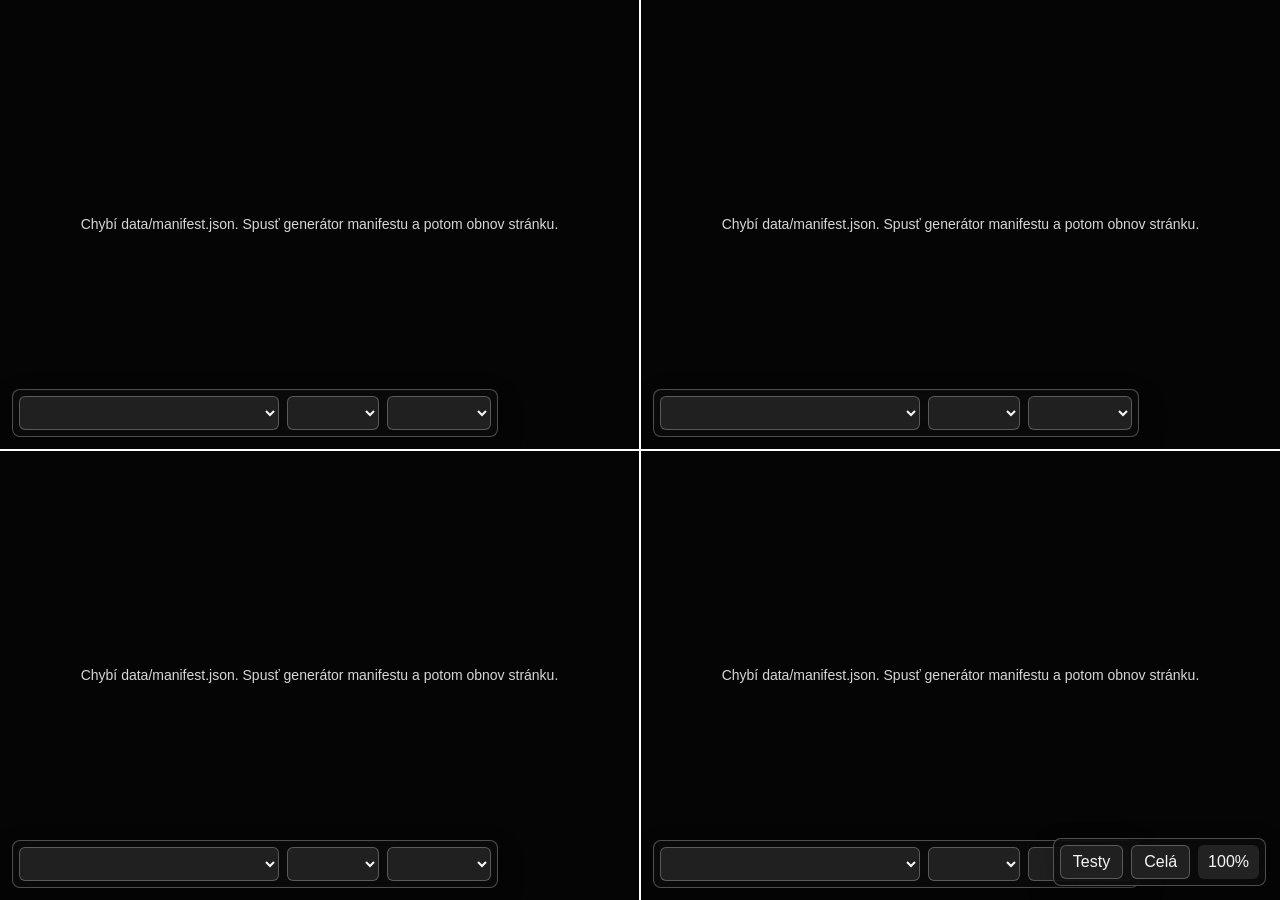
==== compare.html @ 930265e1 "Add files via upload" ====
<!doctype html>
<html lang="cs">
  <head>
    <meta charset="utf-8">
    <meta name="viewport" content="width=device-width, initial-scale=1">
    <title>35 mm lens comparison | PhotoCompare</title>
    <link rel="stylesheet" href="./styles.css?v=6">
  </head>
  <body class="compare-page">
    <main class="compare-grid" id="compareGrid" aria-label="Porovnání čtyř fotografií">
      <section class="pane" data-pane="0">
        <img class="photo" alt="">
        <div class="status" aria-live="polite">Načítám...</div>
        <div class="controls">
          <select class="lens-select" aria-label="Objektiv"></select>
          <select class="aperture-select" aria-label="Clona"></select>
          <select class="exposure-select" aria-label="Kompenzace expozice"></select>
        </div>
      </section>
      <section class="pane" data-pane="1">
        <img class="photo" alt="">
        <div class="status" aria-live="polite">Načítám...</div>
        <div class="controls">
          <select class="lens-select" aria-label="Objektiv"></select>
          <select class="aperture-select" aria-label="Clona"></select>
          <select class="exposure-select" aria-label="Kompenzace expozice"></select>
        </div>
      </section>
      <section class="pane" data-pane="2">
        <img class="photo" alt="">
        <div class="status" aria-live="polite">Načítám...</div>
        <div class="controls">
          <select class="lens-select" aria-label="Objektiv"></select>
          <select class="aperture-select" aria-label="Clona"></select>
          <select class="exposure-select" aria-label="Kompenzace expozice"></select>
        </div>
      </section>
      <section class="pane" data-pane="3">
        <img class="photo" alt="">
        <div class="status" aria-live="polite">Načítám...</div>
        <div class="controls">
          <select class="lens-select" aria-label="Objektiv"></select>
          <select class="aperture-select" aria-label="Clona"></select>
          <select class="exposure-select" aria-label="Kompenzace expozice"></select>
        </div>
      </section>
    </main>

    <div class="toolbar" aria-label="Ovládání zobrazení">
      <a class="toolbar-link" href="./index.html" title="Zpět na seznam testů">Testy</a>
      <button id="fitButton" type="button" title="Přizpůsobit celé fotografii">Celá</button>
      <output id="zoomReadout" aria-label="Zoom">100%</output>
    </div>

    <script src="./app.js?v=7" type="module"></script>
  </body>
</html>
---- styles.css ----
:root {
  color-scheme: dark;
  font-family: Inter, "Segoe UI", Roboto, Arial, sans-serif;
  background: #1c1d20;
}

* {
  box-sizing: border-box;
}

html,
body {
  width: 100%;
  height: 100%;
  margin: 0;
  overflow: hidden;
}

body {
  background: #1c1d20;
  color: #ffffff;
}

button,
select,
a {
  font: inherit;
}

.home-page {
  min-height: 100%;
  overflow: auto;
  background:
    linear-gradient(135deg, rgba(255, 255, 255, 0.08), transparent 42%),
    #1c1d20;
}

.home-shell {
  width: min(1120px, calc(100% - 40px));
  min-height: 100vh;
  margin: 0 auto;
  padding: 72px 0;
}

.home-hero {
  width: 100%;
  max-width: none;
  padding: 8vh 0 48px;
}

.home-title {
  margin: 0;
  max-width: none;
  font-size: 46px;
  line-height: 1.12;
  white-space: nowrap;
}

.test-list {
  padding-top: 18px;
  border-top: 1px solid rgba(255, 255, 255, 0.16);
}

.test-list h2 {
  margin: 0 0 18px;
  color: #d8dbe0;
  font-size: 15px;
  font-weight: 700;
  letter-spacing: 0.04em;
  text-transform: uppercase;
}

.test-card {
  display: grid;
  gap: 12px;
  width: 100%;
  padding: 24px;
  border: 1px solid rgba(255, 255, 255, 0.18);
  border-radius: 8px;
  color: #ffffff;
  text-decoration: none;
  background: rgba(255, 255, 255, 0.07);
}

.test-card:hover {
  border-color: rgba(255, 255, 255, 0.42);
  background: rgba(255, 255, 255, 0.1);
}

.test-card-title {
  font-size: 24px;
  font-weight: 750;
}

.test-card-meta {
  color: #c8ccd4;
  font-size: 15px;
  line-height: 1.45;
}

.compare-page {
  overflow: hidden;
  background: #ffffff;
}

.compare-grid {
  display: grid;
  grid-template-columns: minmax(0, 1fr) minmax(0, 1fr);
  grid-template-rows: minmax(0, 1fr) minmax(0, 1fr);
  gap: 2px;
  width: 100vw;
  height: 100vh;
  background: #ffffff;
}

.pane {
  position: relative;
  min-width: 0;
  min-height: 0;
  overflow: hidden;
  background: #050505;
  cursor: grab;
  user-select: none;
  touch-action: none;
}

.pane.is-dragging {
  cursor: grabbing;
}

.photo {
  position: absolute;
  top: 0;
  left: 0;
  display: block;
  max-width: none;
  max-height: none;
  transform: translateZ(0);
  will-change: left, top, width, height;
  user-select: none;
  -webkit-user-drag: none;
  filter: brightness(var(--brightness, 1));
}

.photo.is-hidden {
  visibility: hidden;
}

.status {
  position: absolute;
  inset: 0;
  display: grid;
  place-items: center;
  padding: 24px;
  color: #d7d7d7;
  font-size: 14px;
  line-height: 1.35;
  text-align: center;
  pointer-events: none;
}

.status.is-hidden {
  display: none;
}

.controls {
  position: absolute;
  left: 12px;
  bottom: 12px;
  display: flex;
  align-items: center;
  gap: 8px;
  max-width: calc(100% - 24px);
  padding: 6px;
  border: 1px solid rgba(255, 255, 255, 0.28);
  border-radius: 8px;
  background: rgba(12, 12, 12, 0.78);
  box-shadow: 0 10px 26px rgba(0, 0, 0, 0.25);
  backdrop-filter: blur(12px);
}

select {
  min-width: 0;
  max-width: min(34vw, 320px);
  height: 34px;
  border: 1px solid rgba(255, 255, 255, 0.26);
  border-radius: 6px;
  padding: 0 30px 0 10px;
  color: #f6f6f6;
  background: #202020;
}

.lens-select {
  width: min(25vw, 260px);
}

.aperture-select {
  width: 92px;
}

.exposure-select {
  width: 104px;
}

.toolbar {
  position: fixed;
  right: 14px;
  bottom: 14px;
  display: flex;
  align-items: center;
  gap: 8px;
  padding: 6px;
  border: 1px solid rgba(255, 255, 255, 0.28);
  border-radius: 8px;
  background: rgba(12, 12, 12, 0.78);
  box-shadow: 0 10px 26px rgba(0, 0, 0, 0.25);
  backdrop-filter: blur(12px);
}

.toolbar button,
.toolbar-link,
.toolbar output {
  height: 34px;
  border-radius: 6px;
  color: #f6f6f6;
}

.toolbar button,
.toolbar-link {
  display: grid;
  place-items: center;
  border: 1px solid rgba(255, 255, 255, 0.26);
  padding: 0 12px;
  background: #202020;
  cursor: pointer;
  text-decoration: none;
}

.toolbar button:hover,
.toolbar-link:hover,
select:hover {
  border-color: rgba(255, 255, 255, 0.55);
}

.toolbar output {
  display: grid;
  min-width: 58px;
  place-items: center;
  padding: 0 10px;
  background: rgba(255, 255, 255, 0.1);
  font-variant-numeric: tabular-nums;
}

@media (max-width: 760px) {
  .controls {
    right: 8px;
    bottom: 8px;
    left: 8px;
  }

  .lens-select {
    flex: 1 1 auto;
    width: auto;
    max-width: none;
  }

  .aperture-select {
    flex: 0 0 82px;
  }

  .exposure-select {
    flex: 0 0 92px;
  }

  .toolbar {
    right: 8px;
    bottom: 8px;
  }
}

@media (max-width: 560px) {
  .home-shell {
    width: min(100% - 28px, 1120px);
    padding: 44px 0;
  }

  .home-hero {
    padding-top: 6vh;
  }

  .home-title {
    font-size: 34px;
    white-space: normal;
  }

  .controls {
    flex-wrap: wrap;
  }

  .aperture-select,
  .exposure-select {
    flex: 1 1 calc(50% - 4px);
  }
}
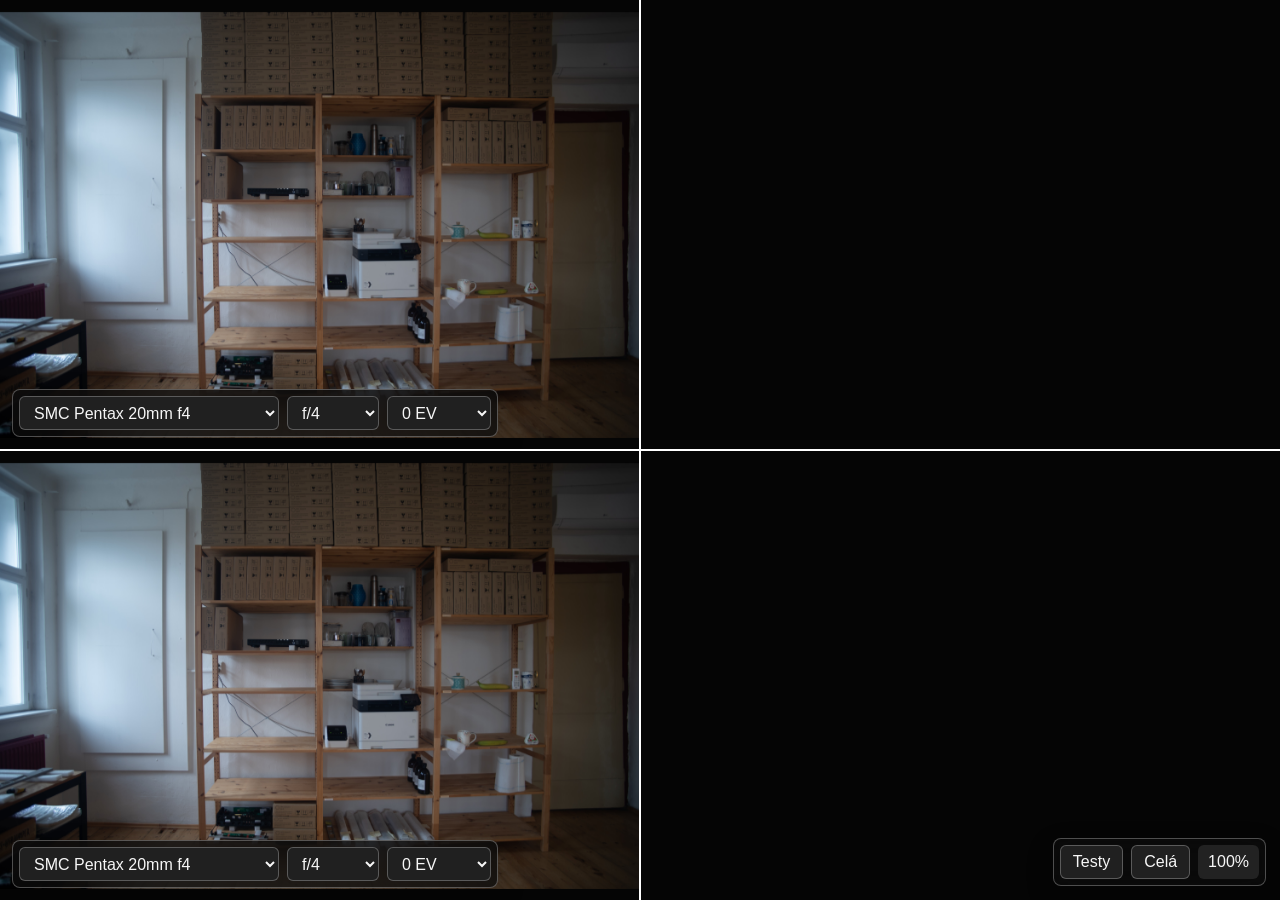
==== commit a95f818c: "Add 20mm and 50mm lens tests, app update" ====
--- a/compare.html
+++ b/compare.html
@@ -52,6 +52,6 @@
       <output id="zoomReadout" aria-label="Zoom">100%</output>
     </div>
 
-    <script src="./app.js?v=7" type="module"></script>
+    <script src="./app.js?v=10" type="module"></script>
   </body>
 </html>
--- a/styles.css
+++ b/styles.css
@@ -59,15 +59,6 @@
 .test-list {
   padding-top: 18px;
   border-top: 1px solid rgba(255, 255, 255, 0.16);
-}
-
-.test-list h2 {
-  margin: 0 0 18px;
-  color: #d8dbe0;
-  font-size: 15px;
-  font-weight: 700;
-  letter-spacing: 0.04em;
-  text-transform: uppercase;
 }
 
 .test-card {
@@ -179,6 +170,14 @@
   backdrop-filter: blur(12px);
 }
 
+.pane.is-empty {
+  cursor: default;
+}
+
+.pane.is-empty .controls {
+  display: none;
+}
+
 select {
   min-width: 0;
   max-width: min(34vw, 320px);
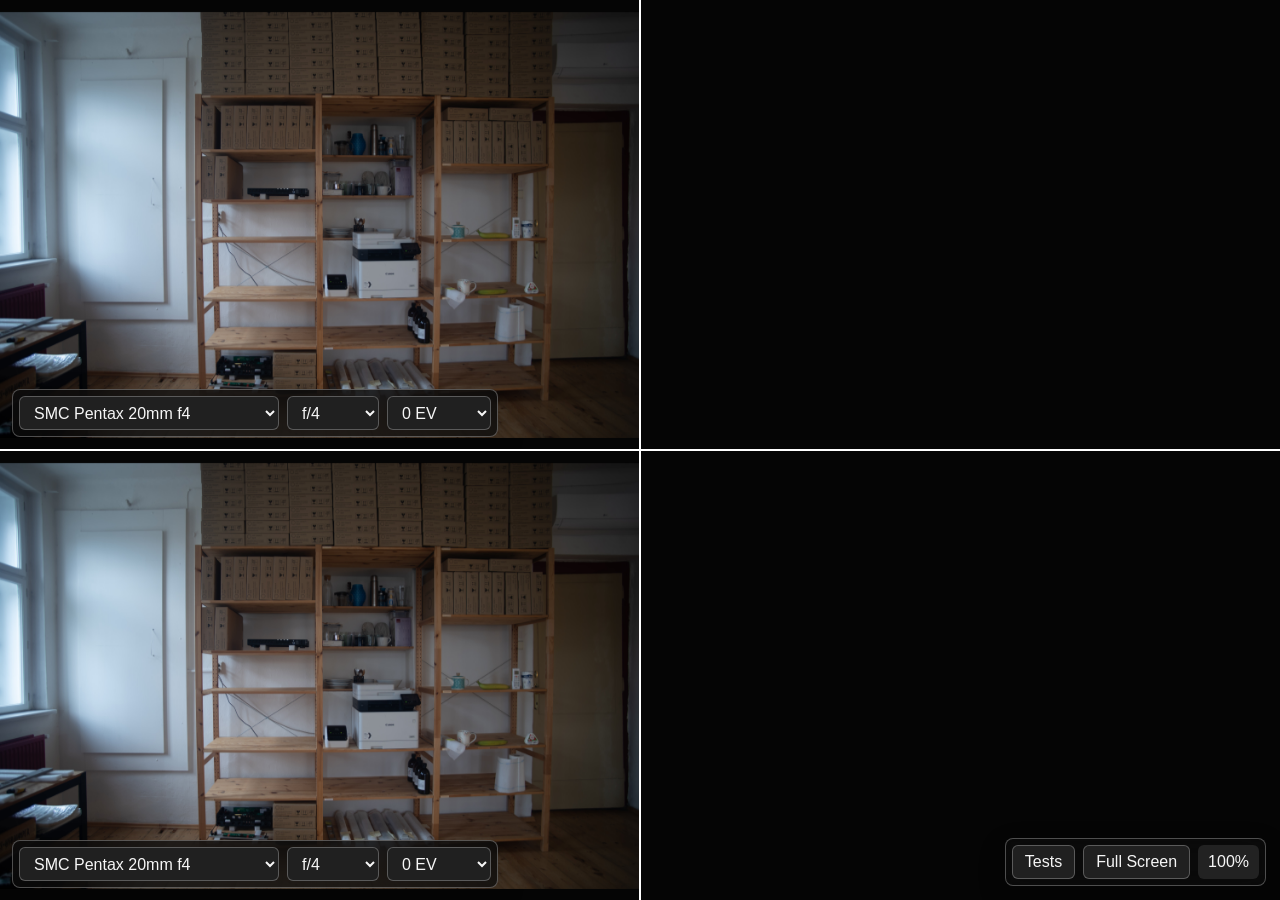
==== commit 46e74175: "Update compare.html" ====
--- a/compare.html
+++ b/compare.html
@@ -47,8 +47,8 @@
     </main>
 
     <div class="toolbar" aria-label="Ovládání zobrazení">
-      <a class="toolbar-link" href="./index.html" title="Zpět na seznam testů">Testy</a>
-      <button id="fitButton" type="button" title="Přizpůsobit celé fotografii">Celá</button>
+      <a class="toolbar-link" href="./index.html" title="Back to test list">Tests</a>
+      <button id="fitButton" type="button" title="Fit whole image">Full Screen</button>
       <output id="zoomReadout" aria-label="Zoom">100%</output>
     </div>
 
